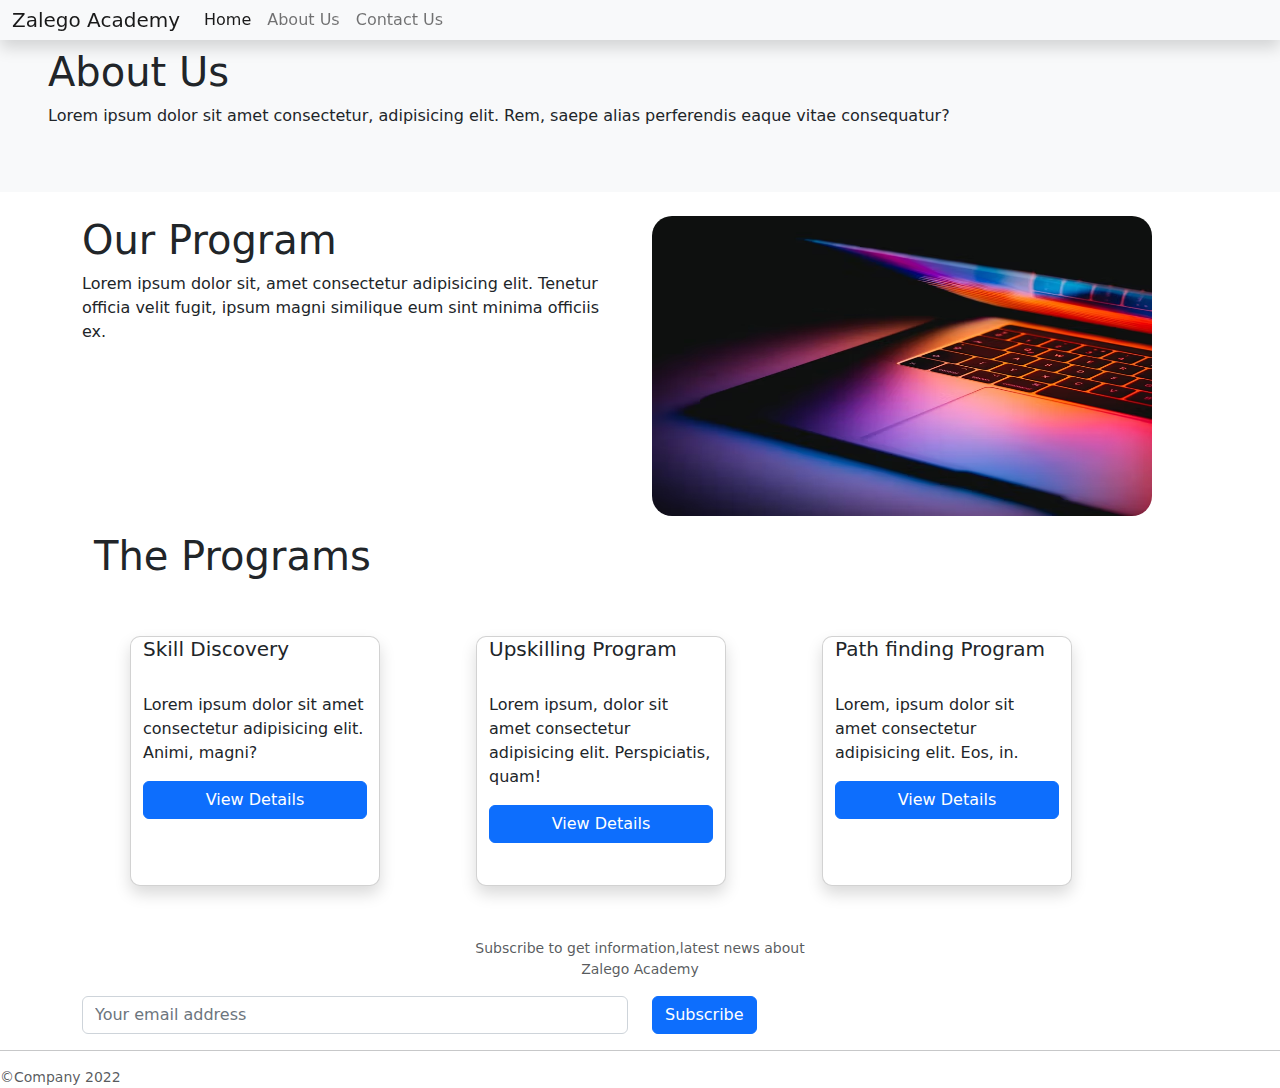
==== aboutus.html @ ae016923 "About us page created" ====
<!DOCTYPE html>
<html lang="en">
<head>
    <meta charset="UTF-8">
    <meta http-equiv="X-UA-Compatible" content="IE=edge">
    <meta name="viewport" content="width=device-width, initial-scale=1.0">
    <title>About Us </title>
    <link rel="stylesheet" href="bootstrap-5.2.0/bootstrap-5.2.0-beta1-dist/css/bootstrap.min.css">
    <link rel="stylesheet" href="style.css">
</head>
<body>
    <nav class="navbar navbar-expand-lg bg-light fixed-top shadow " style="padding:0px;">
        <div class="container-fluid">
            <a href="#" class="navbar-brand">Zalego Academy</a><!--this is for creating the side branding which sends you to home page-->
            <button class="navbar-toggler " type="button" data-bs-toggle="collapse" data-bs-target="#navbar" aria-expanded="false"><!--the target is used to show when you click the button it will open the id you have specified-->
                <span class="navbar-toggler-icon "></span><!--for the  icon -->
            </button>
            <div class="collapse navbar-collapse" id="navbar"><!--this is the id being refrenced above-->
                <div class="navbar-nav">
                    <a href="index.html" class="nav-link active">Home</a>
                    <a href="#" class="nav-link">About Us</a>
                    <a href="#" class="nav-link">Contact Us</a>
                </div>
            </div>
        </div>
        
    </nav>
    <main class="p-5 mb-4 bg-light ">
        <h1>About Us</h1>
        <p>Lorem ipsum dolor sit amet consectetur, adipisicing elit. Rem, saepe alias perferendis eaque vitae consequatur?</p>
    </main>
    <div class="container">
        <div class="row">
            <div class="col-lg-6">
                <h1>Our Program </h1>
                <p>Lorem ipsum dolor sit, amet consectetur adipisicing elit. Tenetur officia velit fugit, ipsum magni similique eum sint minima officiis ex.</p>
            </div>
            <div class="col-lg-6">
                <img src="images/laptop.avif" alt="laptop image" style="width:500px; height:300px; border-radius:20px;">
            </div>
        </div>
        <div class="row container">
            <h1 class="mt-3">The Programs</h1>
            <br>
            <div class="card col-lg-4 shadow m-5" style="border-radius:10px" >
                <h5 class="card-title">Skill Discovery</h5><br>
                <p>Lorem ipsum dolor sit amet consectetur adipisicing elit. Animi, magni?</p>
                <button class="btn btn-primary">View Details</button>
            </div>
            <div class=" card col-lg-4 shadow m-5 " style="border-radius:10px">
                <h5 class="card-title">Upskilling Program</h5><br>
                <p>Lorem ipsum, dolor sit amet consectetur adipisicing elit. Perspiciatis, quam!</p>
                <button class="btn btn-primary">View Details</button>
            </div>
            <div class="card col-lg-4 shadow m-5" style="border-radius:10px">
                    <h5 class="card-title">Path finding Program</h5><br>
                    <p>Lorem, ipsum dolor sit amet consectetur adipisicing elit. Eos, in.</p>
                    <button class="btn btn-primary">View Details</button>
            </div>
        </div>
        <div class="row" style="align-items:center;">
            <p class=" paragraph form-text">Subscribe to get information,latest news about <br> Zalego Academy </p>
            <form>
                <div class="row"> 
                    <div class="col-6  " >
                        <input type="text"  class="form-control"   placeholder="Your email address">
                    </div>
                    <div class="col-6">
                        <button class="btn btn-primary">Subscribe</button>
                    </div>
                </div>
            </form>
        </div>

    </div>
    <hr>
    <footer class="form-text">
        &copy;Company 2022
    </footer>
    <script src="https://cdn.jsdelivr.net/npm/@popperjs/core@2.11.5/dist/umd/popper.min.js" integrity="sha384-Xe+8cL9oJa6tN/veChSP7q+mnSPaj5Bcu9mPX5F5xIGE0DVittaqT5lorf0EI7Vk" crossorigin="anonymous"></script>
   <!-- <script src="bootstrap-5.2.0/bootstrap-5.2.0-beta1-dist/js/bootstrap.bundle.min.js"></script>-->
    <script src="bootstrap-5.2.0/bootstrap-5.2.0-beta1-dist/js/bootstrap.min.js"></script>

</body>
</html>
---- style.css ----
.card {
    height: 250px;
    width:250px;
}
.paragraph{
    text-align: center;
}
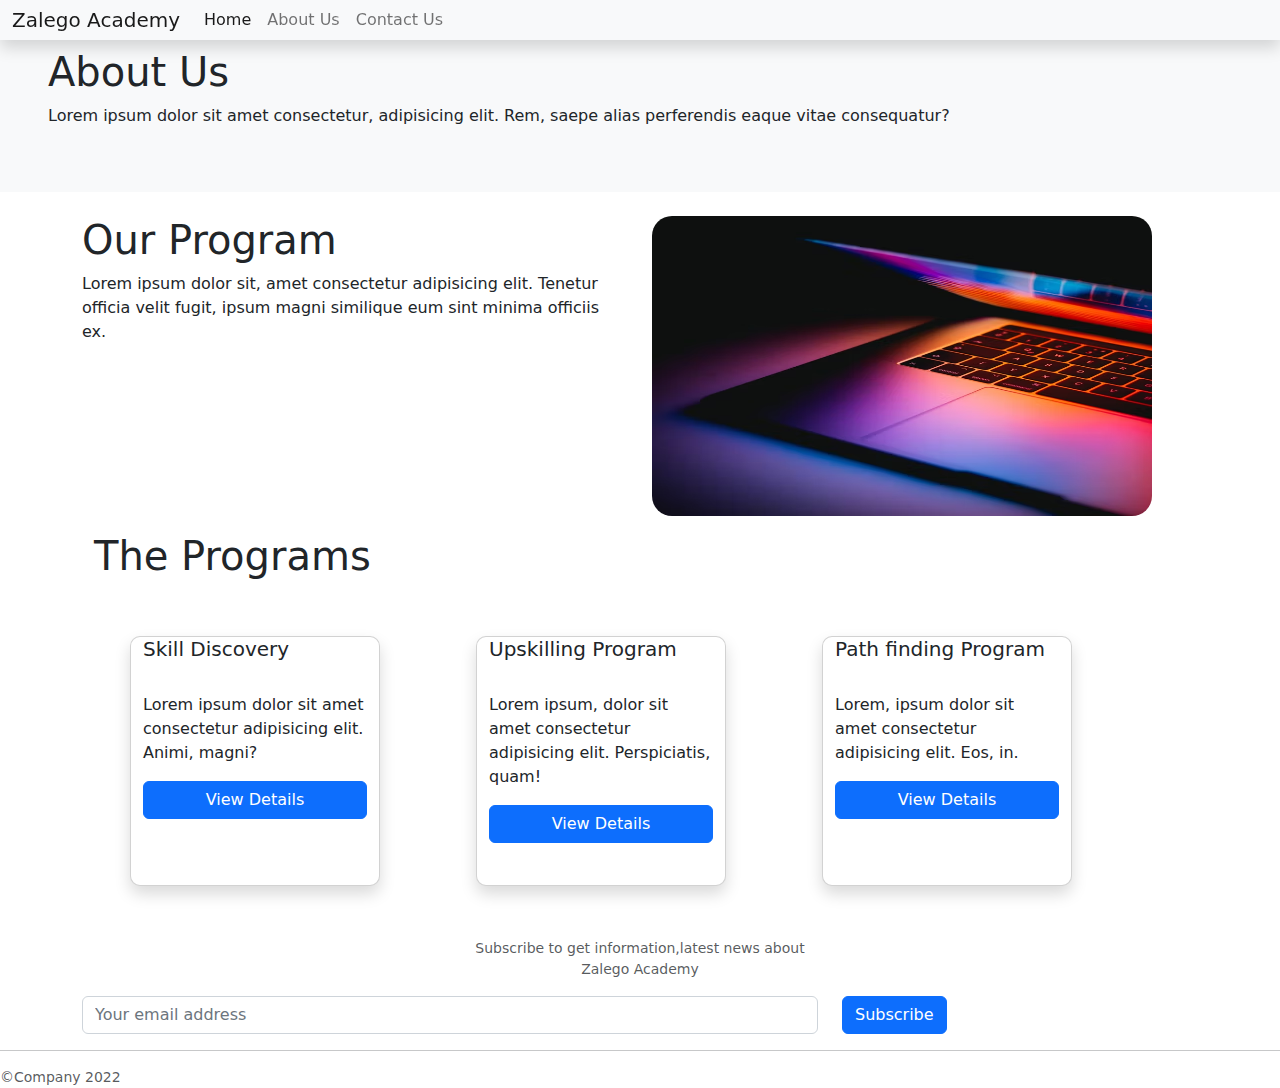
==== commit 6c83a60a: "About us page created and form aligned" ====
--- a/aboutus.html
+++ b/aboutus.html
@@ -58,14 +58,14 @@
                     <button class="btn btn-primary">View Details</button>
             </div>
         </div>
-        <div class="row" style="align-items:center;">
+        <div class="row " >
             <p class=" paragraph form-text">Subscribe to get information,latest news about <br> Zalego Academy </p>
-            <form>
-                <div class="row"> 
-                    <div class="col-6  " >
-                        <input type="text"  class="form-control"   placeholder="Your email address">
+            <form >
+                <div class="row align-items-center"> 
+                    <div class="col-8" >
+                        <input type="text" class="form-control"  placeholder="Your email address">
                     </div>
-                    <div class="col-6">
+                    <div class="col-4">
                         <button class="btn btn-primary">Subscribe</button>
                     </div>
                 </div>
